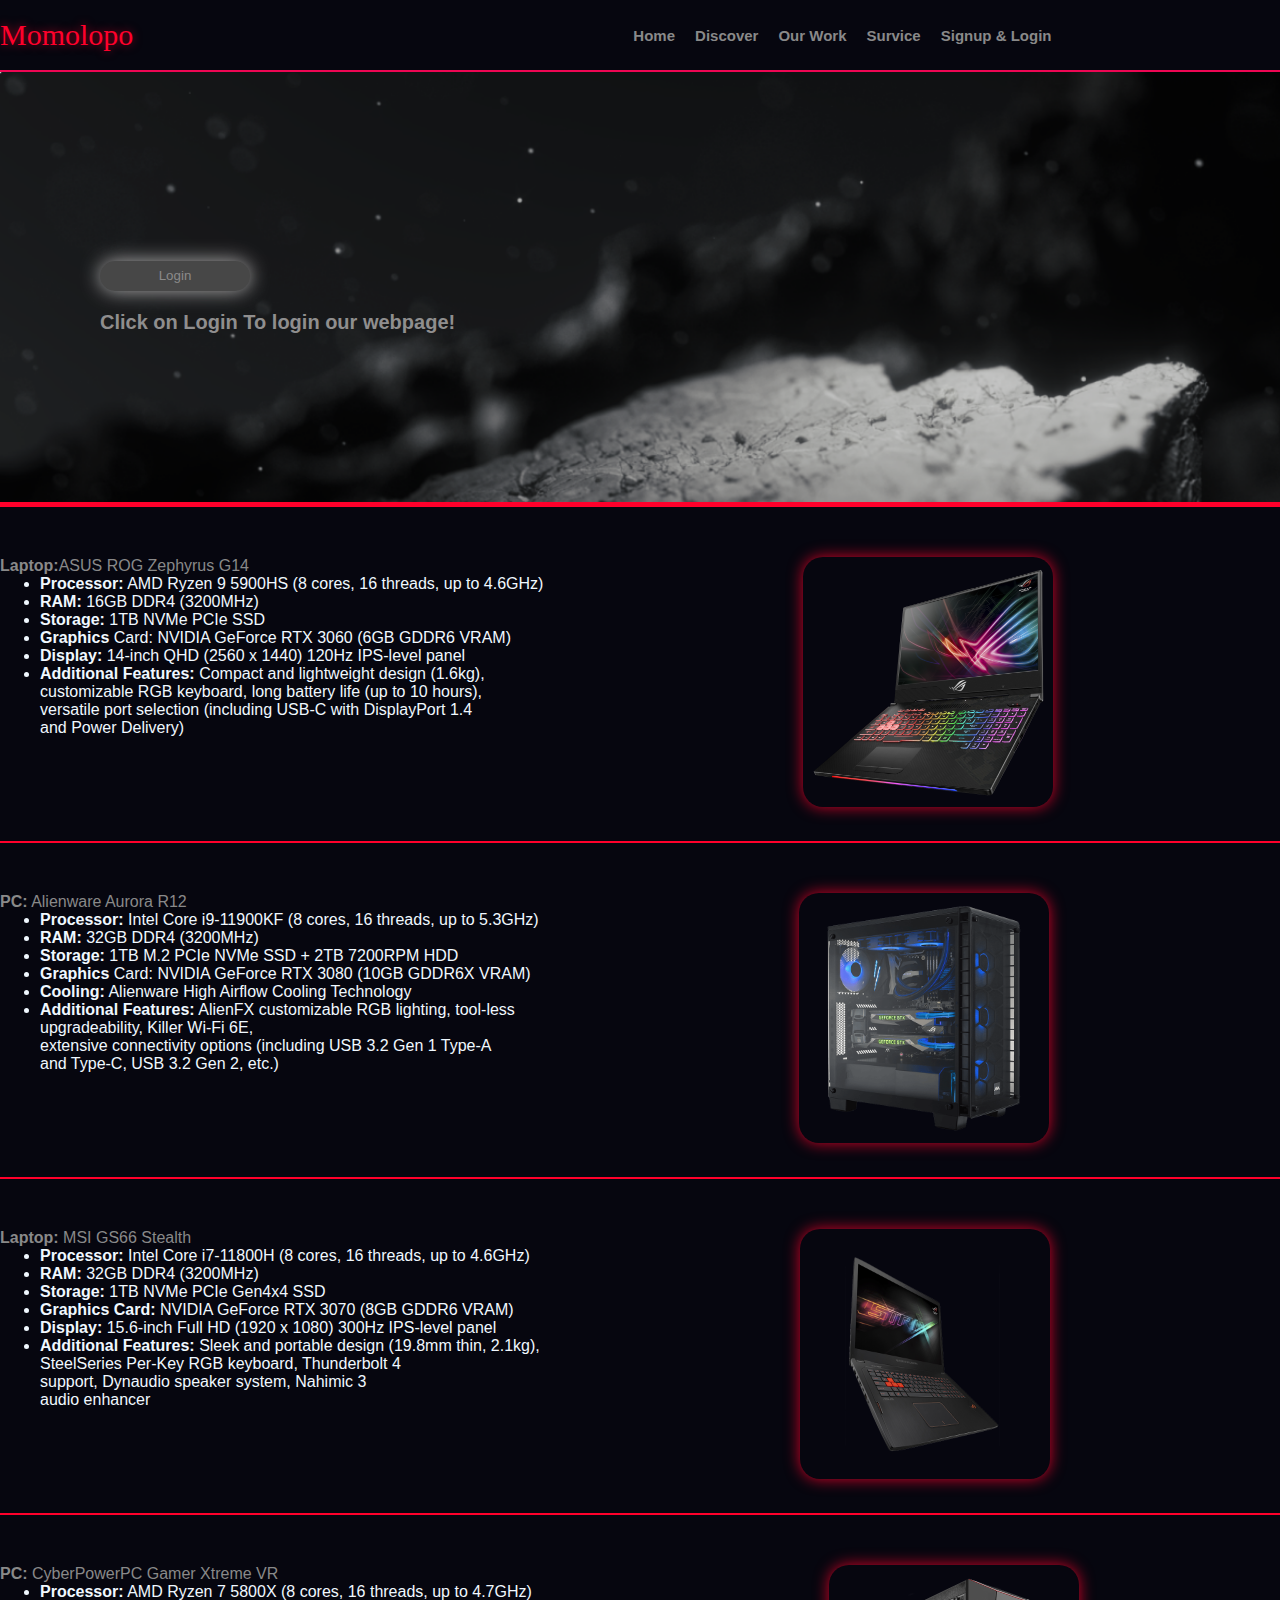
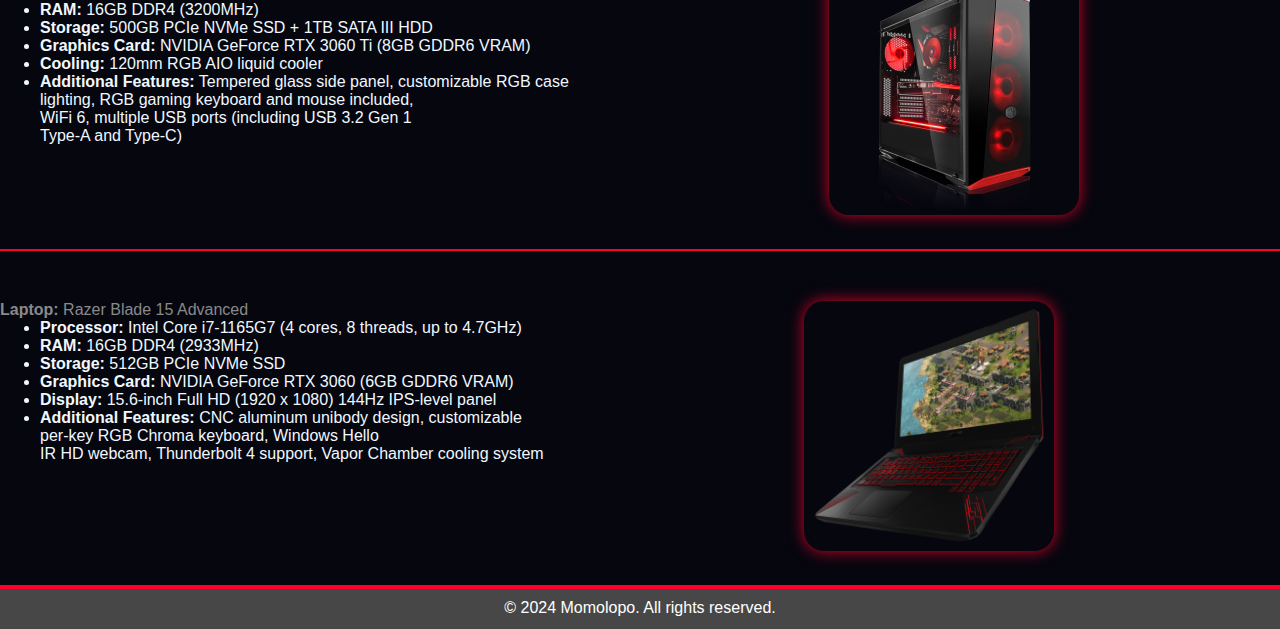
==== index.html @ 538b02d8 "Update index.html" ====
<!DOCTYPE html>
<html lang="en">
<head>
    <meta charset="UTF-8">
    <meta name="viewport" content="width=device-width, initial-scale=1.0">
    <title>Momolopo | home</title>
    <link rel="stylesheet" href="stylemain.css">
    <link rel="stylesheet" href="https://cdnjs.cloudflare.com/ajax/libs/font-awesome/6.5.2/css/all.min.css" integrity="sha512-SnH5WK+bZxgPHs44uWIX+LLJAJ9/2PkPKZ5QiAj6Ta86w+fsb2TkcmfRyVX3pBnMFcV7oQPJkl9QevSCWr3W6A==" crossorigin="anonymous" referrerpolicy="no-referrer" />
</head>
<body>
    <header>
        <a href="#" id="logo">Momolopo</a>
        <nav>
            <a href="#">Home</a>
            <a href="#">Discover</a>
            <a href="#">Our Work</a>
            <a href="#">Survice</a>
            <a href="#">Signup & Login</a>
        </nav>
        <div id="profile">
            <a href="login.html"><i class="fa-solid fa-user"></i></a>
        </div>
    </header>
    <main>
        <section 
        class="front-img">
        <!-- <img 
        src="Screenshot 2024-07-08 133805.png" 
        alt="img.png"
        id="front-imag"> -->
        <div id="log">
            <a href="login.html">
                <input type="button" value="Login" id="btn">
            </a>

            <p id="title">Click on Login To login our webpage!</p>
        </div>
        </section>

        <section id="disc-section">
            <div id="discp">
                <a class="product-link" href="#"><b>Laptop:</b>ASUS ROG Zephyrus G14</a>
                <ul>
                    <li><b>Processor:</b> AMD Ryzen 9 5900HS (8 cores, 16 threads, up to 4.6GHz)</li>
                    <li><b>RAM:</b> 16GB DDR4 (3200MHz)</li>
                    <li><b>Storage:</b> 1TB NVMe PCIe SSD</li>
                    <li><b>Graphics</b> Card: NVIDIA GeForce RTX 3060 (6GB GDDR6 VRAM)</li>
                    <li><b>Display:</b> 14-inch QHD (2560 x 1440) 120Hz IPS-level panel</li>
                    <li><b>Additional Features:</b> Compact and lightweight design (1.6kg), <br>customizable RGB keyboard, long battery life (up to 10 hours),<br> versatile port selection (including USB-C with DisplayPort 1.4 <br>and Power Delivery)</li>
                </ul>
           </div>
           <div id="product-cont">
             <a href="#">
             <img  
                class="product-css"
                src="pngegg.png" 
                alt="img.png">
             </a>
           </div>
        </section>

        <section id="disc-section">
            <div id="discp">
                <a class="product-link" href="#"><b>PC:</b> Alienware Aurora R12</a>
                <ul>
                    <li><b>Processor:</b> Intel Core i9-11900KF (8 cores, 16 threads, up to 5.3GHz)</li>
                    <li><b>RAM:</b> 32GB DDR4 (3200MHz)</li>
                    <li><b>Storage:</b> 1TB M.2 PCIe NVMe SSD + 2TB 7200RPM HDD</li>
                    <li><b>Graphics</b> Card: NVIDIA GeForce RTX 3080 (10GB GDDR6X VRAM)</li>
                    <li><b>Cooling:</b> Alienware High Airflow Cooling Technology</li>
                    <li><b>Additional Features:</b> AlienFX customizable RGB lighting, tool-less <br> upgradeability, Killer Wi-Fi 6E, <br>extensive connectivity options (including USB 3.2 Gen 1 Type-A <br> and Type-C, USB 3.2 Gen 2, etc.)</li>
                </ul>
           </div>
           <div id="product-cont">
             <a href="#">
             <img  
                class="product-css"
                src="pngegg (4).png" 
                alt="img.png">
             </a>
           </div>
        </section>

        <section id="disc-section">
            <div id="discp">
                    <a class="product-link" href="#"><b>Laptop:</b> MSI GS66 Stealth</a>
                    <ul>
                        <li><b>Processor:</b> Intel Core i7-11800H (8 cores, 16 threads, up to 4.6GHz)</li>
                        <li><b>RAM:</b> 32GB DDR4 (3200MHz)</li>
                        <li><b>Storage:</b> 1TB NVMe PCIe Gen4x4 SSD</li>
                        <li><b>Graphics Card:</b> NVIDIA GeForce RTX 3070 (8GB GDDR6 VRAM)</li>
                        <li><b>Display:</b> 15.6-inch Full HD (1920 x 1080) 300Hz IPS-level panel</li>
                        <li><b>Additional Features:</b> Sleek and portable design (19.8mm thin, 2.1kg),<br> SteelSeries Per-Key RGB keyboard, Thunderbolt 4 <br> support, Dynaudio speaker system, Nahimic 3 <br> audio enhancer</li>
                    </ul>
               </div>
                
           <div id="product-cont">
             <a href="#">
             <img  
                class="product-css"
                src="pngegg (3).png" 
                alt="img.png">
             </a>
           </div>
        </section>

        <section id="disc-section">
            <div id="discp">
                <a class="product-link" href="#"><b>PC:</b> CyberPowerPC Gamer Xtreme VR</a>
                <ul>
                    <li><b>Processor:</b> AMD Ryzen 7 5800X (8 cores, 16 threads, up to 4.7GHz)</li>
                    <li><b>RAM:</b> 16GB DDR4 (3200MHz)</li>
                    <li><b>Storage:</b> 500GB PCIe NVMe SSD + 1TB SATA III HDD</li>
                    <li><b>Graphics Card:</b> NVIDIA GeForce RTX 3060 Ti (8GB GDDR6 VRAM)</li>
                    <li><b>Cooling:</b> 120mm RGB AIO liquid cooler</li>
                    <li><b>Additional Features:</b> Tempered glass side panel, customizable RGB case <br>lighting, RGB gaming keyboard and mouse included, <br> WiFi 6, multiple USB ports (including USB 3.2 Gen 1 <br> Type-A and Type-C)</li>
                </ul>
           </div>
           <div id="product-cont">
             <a href="#">
             <img 
                class="product-css"
                src="pngegg (1).png" 
                alt="img.png">
             </a>
           </div>
        </section>

        <section id="disc-section">
            <div id="discp">
                <a class="product-link" href="#"><b>Laptop:</b> Razer Blade 15 Advanced</a>
                <ul>
                    <li><b>Processor:</b> Intel Core i7-1165G7 (4 cores, 8 threads, up to 4.7GHz)</li>
                    <li><b>RAM:</b> 16GB DDR4 (2933MHz)</li>
                    <li><b>Storage:</b> 512GB PCIe NVMe SSD</li>
                    <li><b>Graphics Card:</b> NVIDIA GeForce RTX 3060 (6GB GDDR6 VRAM)</li>
                    <li><b>Display:</b> 15.6-inch Full HD (1920 x 1080) 144Hz IPS-level panel</li>
                    <li><b>Additional Features:</b> CNC aluminum unibody design, customizable <br> per-key RGB Chroma keyboard, Windows  Hello <br>IR HD  webcam, Thunderbolt 4 support, Vapor Chamber cooling system</li>
                </ul>
           </div>
           <div id="product-cont">
             <a href="#">
             <img  
                class="product-css"
                src="pngegg (2).png" 
                alt="img.png">
             </a>
           </div>
        </section>
    </main>
    <footer>
      <p>
        &copy; 2024 Momolopo. All rights reserved.
      </p>
    </footer>
</body>
</html>
---- stylemain.css ----
*{
    margin: 0;
    font-family: 'Gill Sans', 'Gill Sans MT', Calibri, 'Trebuchet MS', sans-serif;

}
header{
    height: 70px;
    background-color: #06060f;
    display: flex;
    align-items: center;
    flex-direction: row;
    border-bottom:2px solid #ee0653;
}
/* molopo logo */
#logo{
    text-decoration: none;
    color: #ff002b;
    font-size: 30px;
    text-shadow: 0 0 10px #ff002b98;
    font-family: fantasy;
}

nav{
    display: flex;
    margin-left: 500px;
}

/* navigation buttons */
nav a{
    text-decoration: none;
    color:#898989;
    font-size: 15px;
    font-weight: 550;
    /* padding: 0 10px; */
    margin-right:20px;
    position: relative;
    transition-duration: 0.3s;
    font-family: 'Franklin Gothic Medium', 'Arial Narrow', Arial, sans-serif;
 }
 
 nav a:hover{
     color: #fff;
 
 }
 
 nav a::before{
     content:'';
     position:absolute;
     bottom: -10px;
     left: 0;
     width: 0%;
     height:3px;
     background-color: #ee0653;
     transition: all .5s;
 }
 
 nav a:hover::before{
     width:100%;
 } 

 #profile{
    margin-left: 20px;
 }

 
 .fa-solid{
    color: #ff002b;
 }

 .front-img{
    height: 350px;
    width: 100%;
    background-image: url(Screenshot\ 2024-07-08\ 133805.png);
    background-repeat: no-repeat;
    background-size: cover;
    display: flex;
    flex-direction: column;
    justify-content: center;
    border-bottom:solid 5px #ff002b;
 }

 #log{
    display: inline;
    margin-left: 100px;
 }
 
 #btn{
    color: #8b8a8a;
    background-color: #474747;
    box-shadow: 0 0 20px #b3b2b2;
    border: none;
    height: 30px;
    width: 150px;
    border-radius: 25px;
    cursor: pointer;
    transition: 0.3s all ;
 }

 #btn:hover{
    background-color: #ff002b;
    color: #06060f;
    box-shadow: 0 0 20px #5c5c5c;
    transform: scale(1.2);
 }

 #title{
    padding-top: 20px;
    /* margin-left: 200px; */
    font-weight: 600;
    font-size: 20px;
    color: #8f8e8e;
 }

 main{
    background-color: #06060f;
    color: aliceblue;
 }

 .product-link{
   text-decoration: none;
   color: #898989;
 }

 #product-cont{
   padding-left: 260px;

 }
 
 .product-css{
   height:250px; 
   width:250px;
   transition: 0.5s all;
   border-radius: 20px;
   box-shadow: 0 0 15px #ff002bd3;
 }

 section{
    display: inline;
    display:flex;
    flex-direction:row;
    padding:50px 0px 30px 0px ;
    border-bottom: 2px solid #ff002b;
 }

 #disc-sect{
    border-bottom: 2px solid #ff002b;
 }

 footer{
   height: 20px;
   width: 100%;
   background-color: #474747;
   border-top:2px solid #ff002b;
   color: #ffffff;
   text-align: center;
   padding: 10px 0;
 }
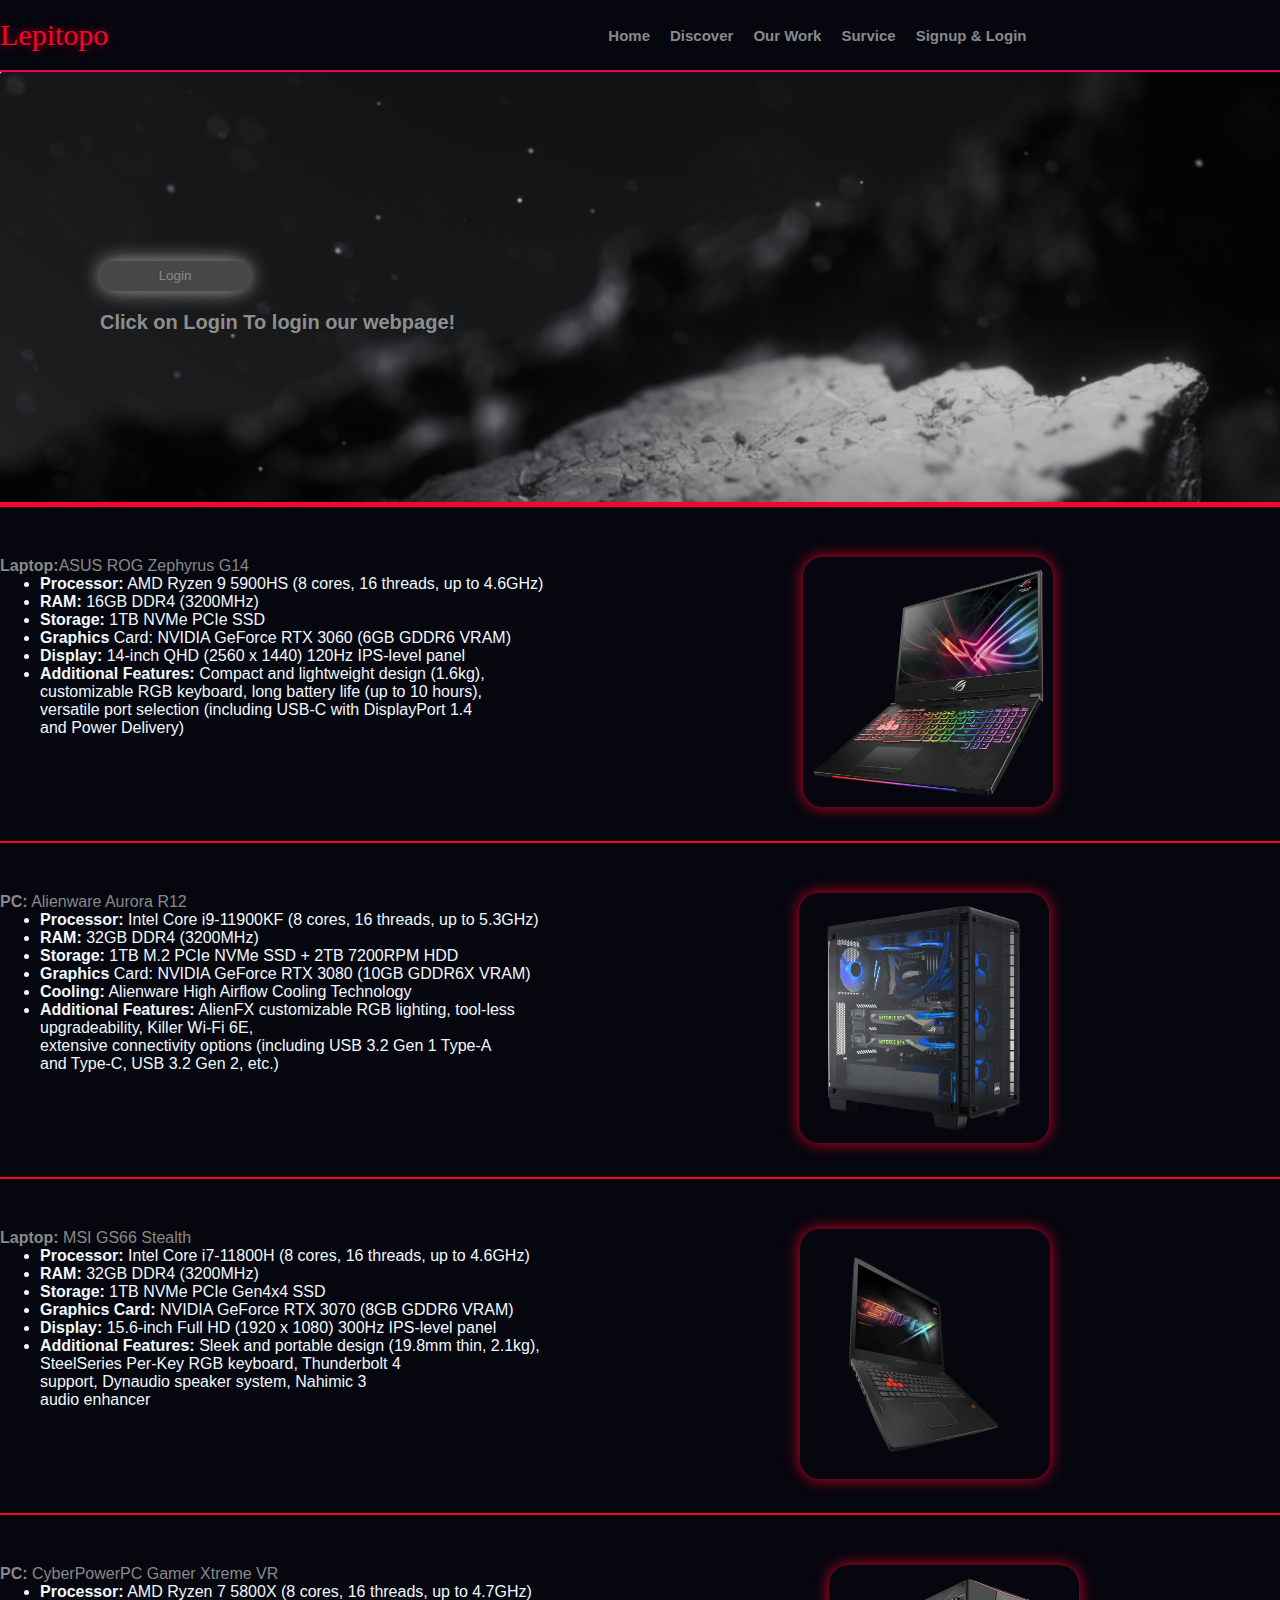
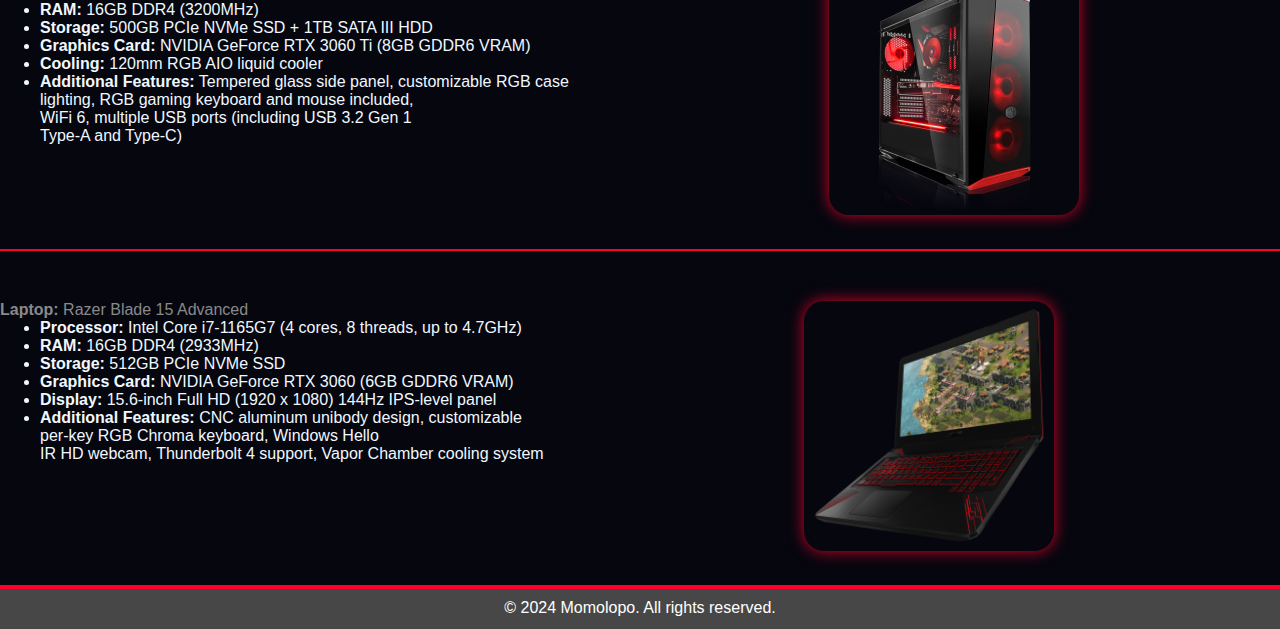
==== commit c44cb3ca: "Update index.html" ====
--- a/index.html
+++ b/index.html
@@ -9,7 +9,7 @@
 </head>
 <body>
     <header>
-        <a href="#" id="logo">Momolopo</a>
+        <a href="#" id="logo">Lepitopo</a>
         <nav>
             <a href="#">Home</a>
             <a href="#">Discover</a>
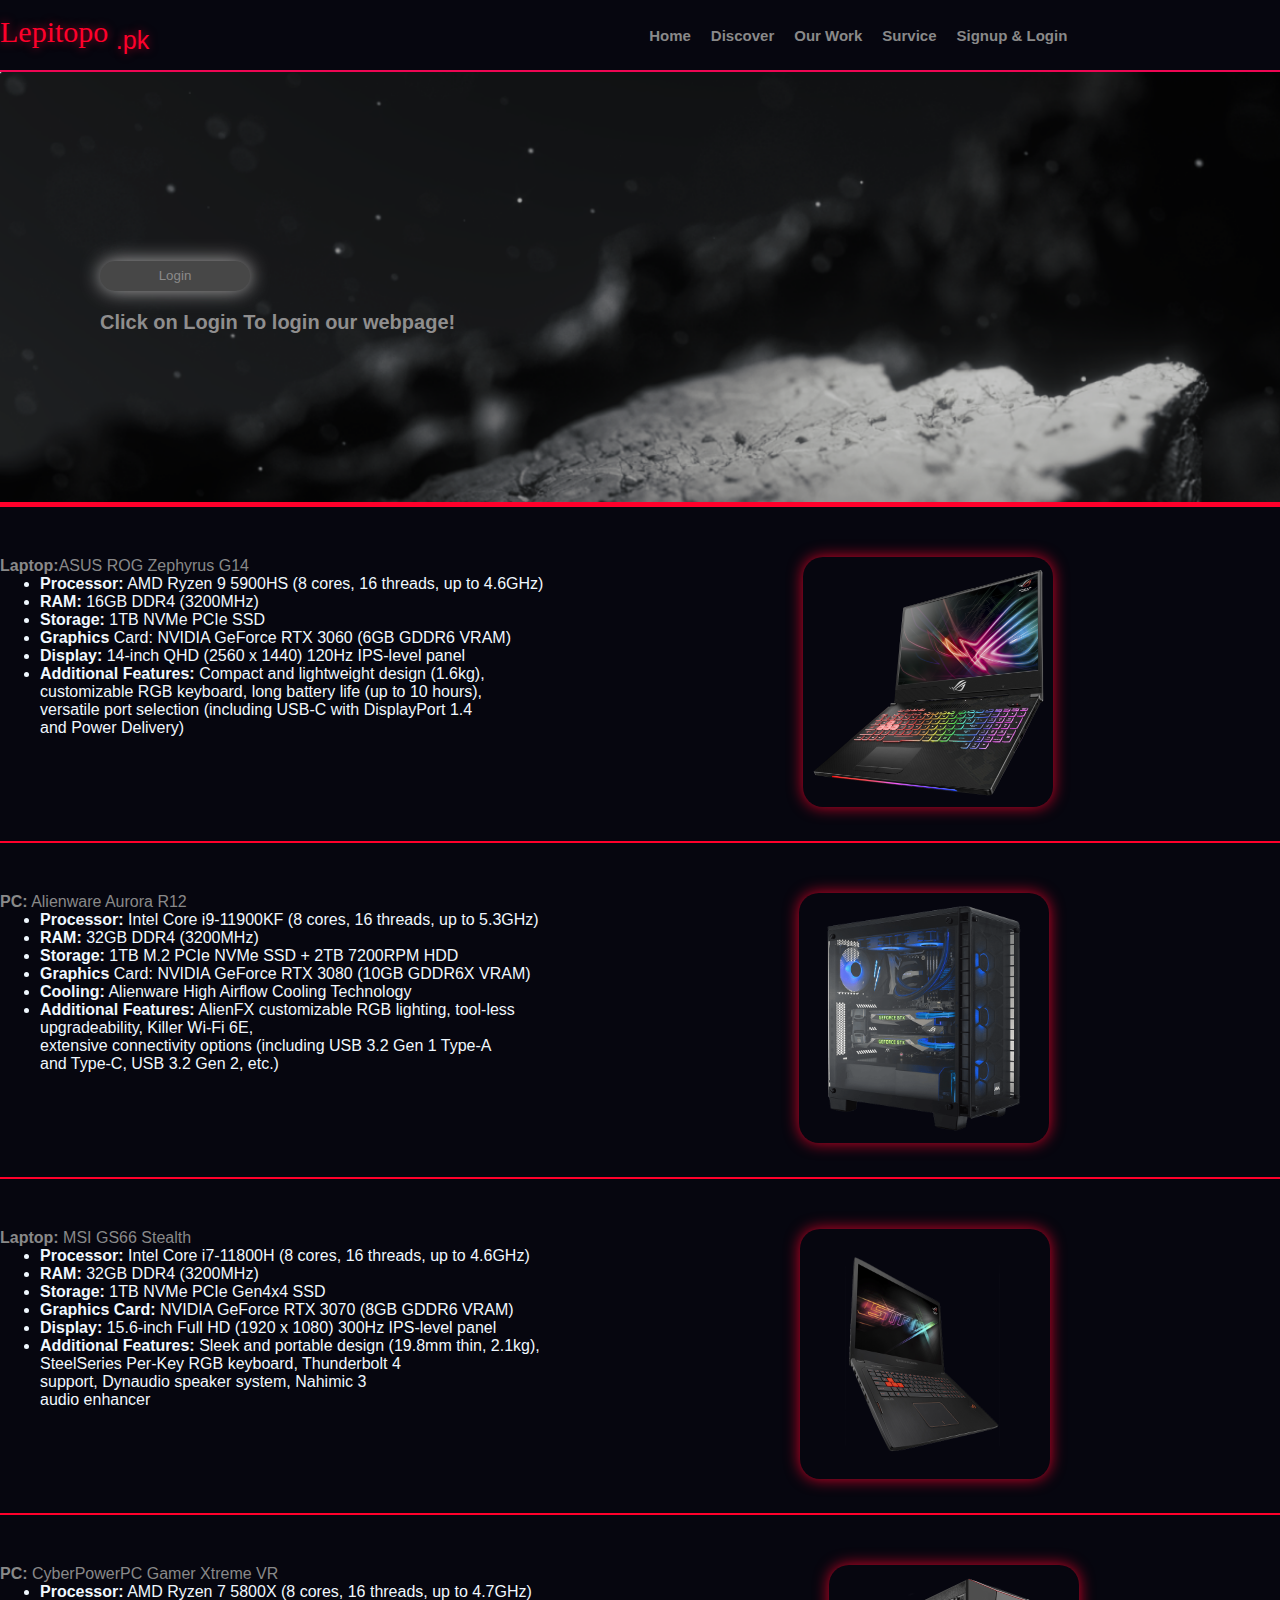
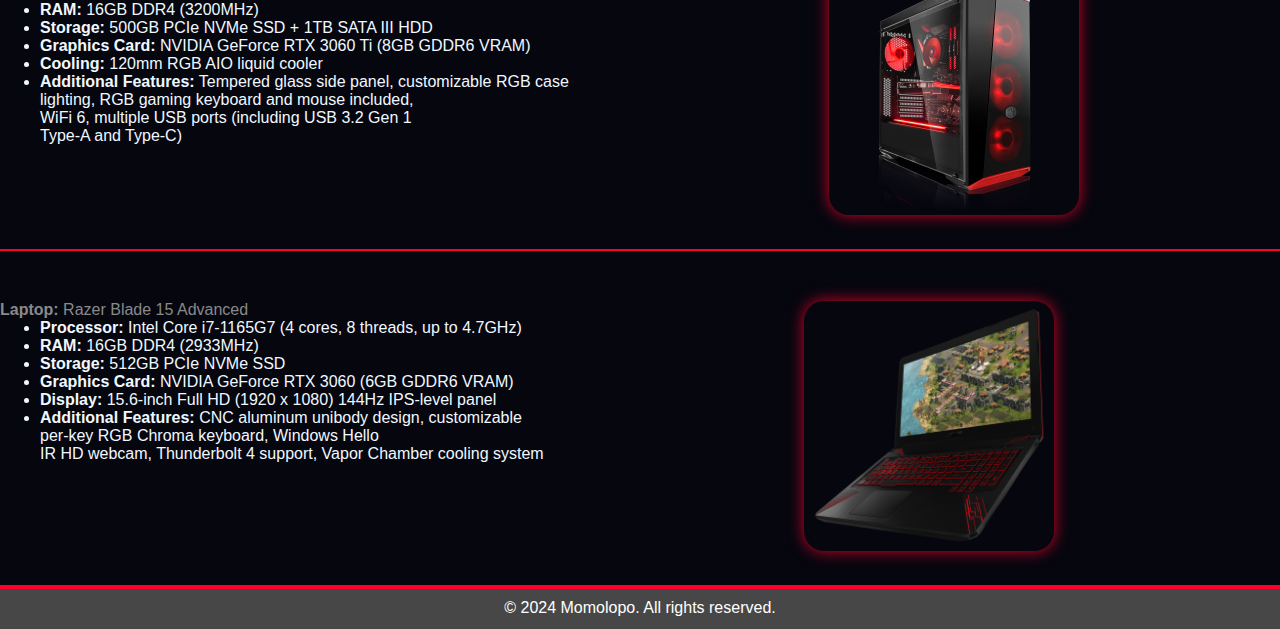
==== commit bed388f9: "Update index.html" ====
--- a/index.html
+++ b/index.html
@@ -9,7 +9,7 @@
 </head>
 <body>
     <header>
-        <a href="#" id="logo">Lepitopo</a>
+        <a href="#" id="logo">Lepitopo <sub>.pk</sub> </a>
         <nav>
             <a href="#">Home</a>
             <a href="#">Discover</a>
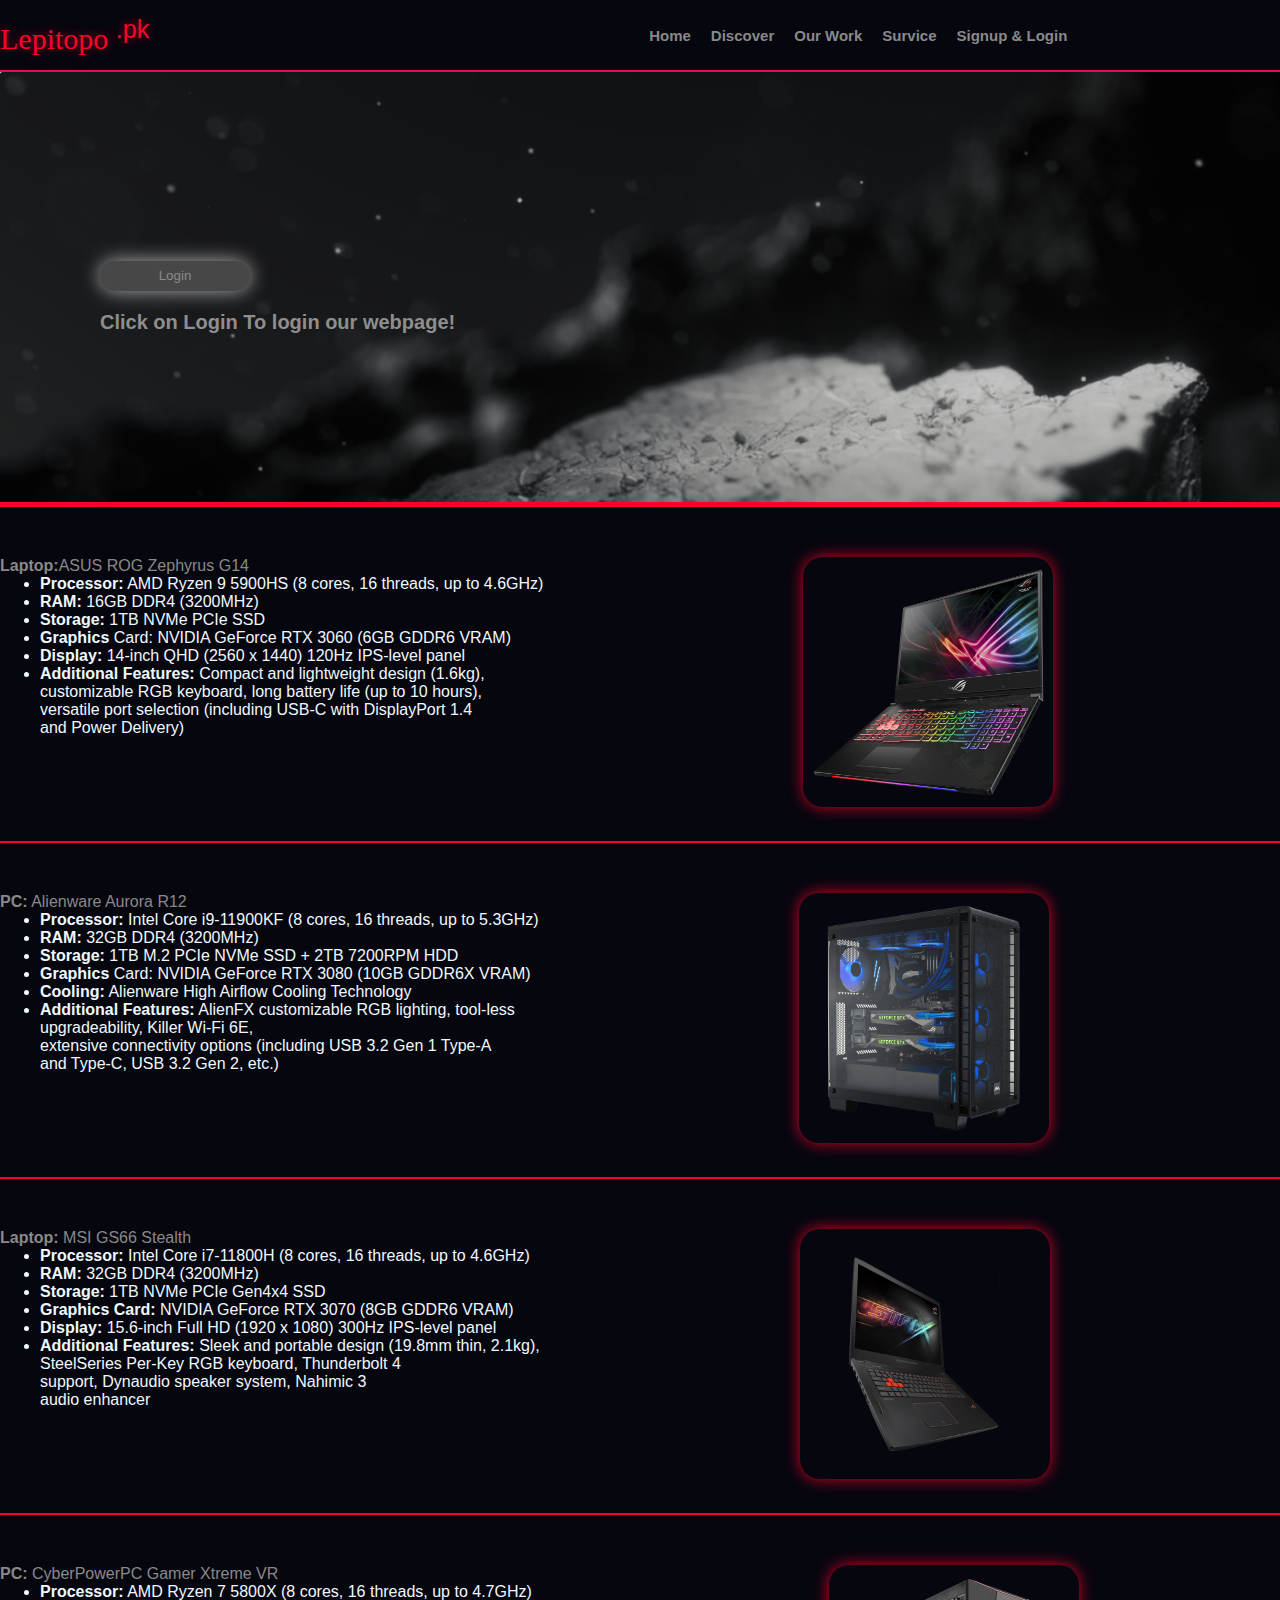
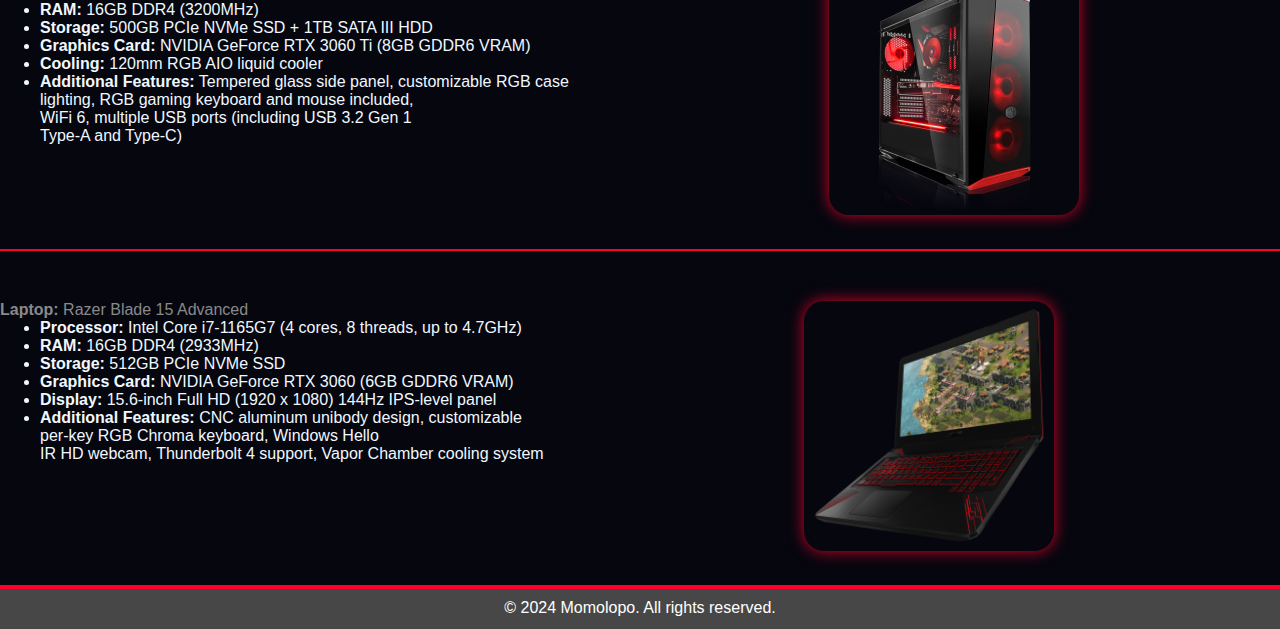
==== commit fcad75eb: "Update index.html" ====
--- a/index.html
+++ b/index.html
@@ -3,13 +3,13 @@
 <head>
     <meta charset="UTF-8">
     <meta name="viewport" content="width=device-width, initial-scale=1.0">
-    <title>Momolopo | home</title>
+    <title>Lepitopo | home</title>
     <link rel="stylesheet" href="stylemain.css">
     <link rel="stylesheet" href="https://cdnjs.cloudflare.com/ajax/libs/font-awesome/6.5.2/css/all.min.css" integrity="sha512-SnH5WK+bZxgPHs44uWIX+LLJAJ9/2PkPKZ5QiAj6Ta86w+fsb2TkcmfRyVX3pBnMFcV7oQPJkl9QevSCWr3W6A==" crossorigin="anonymous" referrerpolicy="no-referrer" />
 </head>
 <body>
     <header>
-        <a href="#" id="logo">Lepitopo <sub>.pk</sub> </a>
+        <a href="#" id="logo">Lepitopo <sup>.pk</sup> </a>
         <nav>
             <a href="#">Home</a>
             <a href="#">Discover</a>
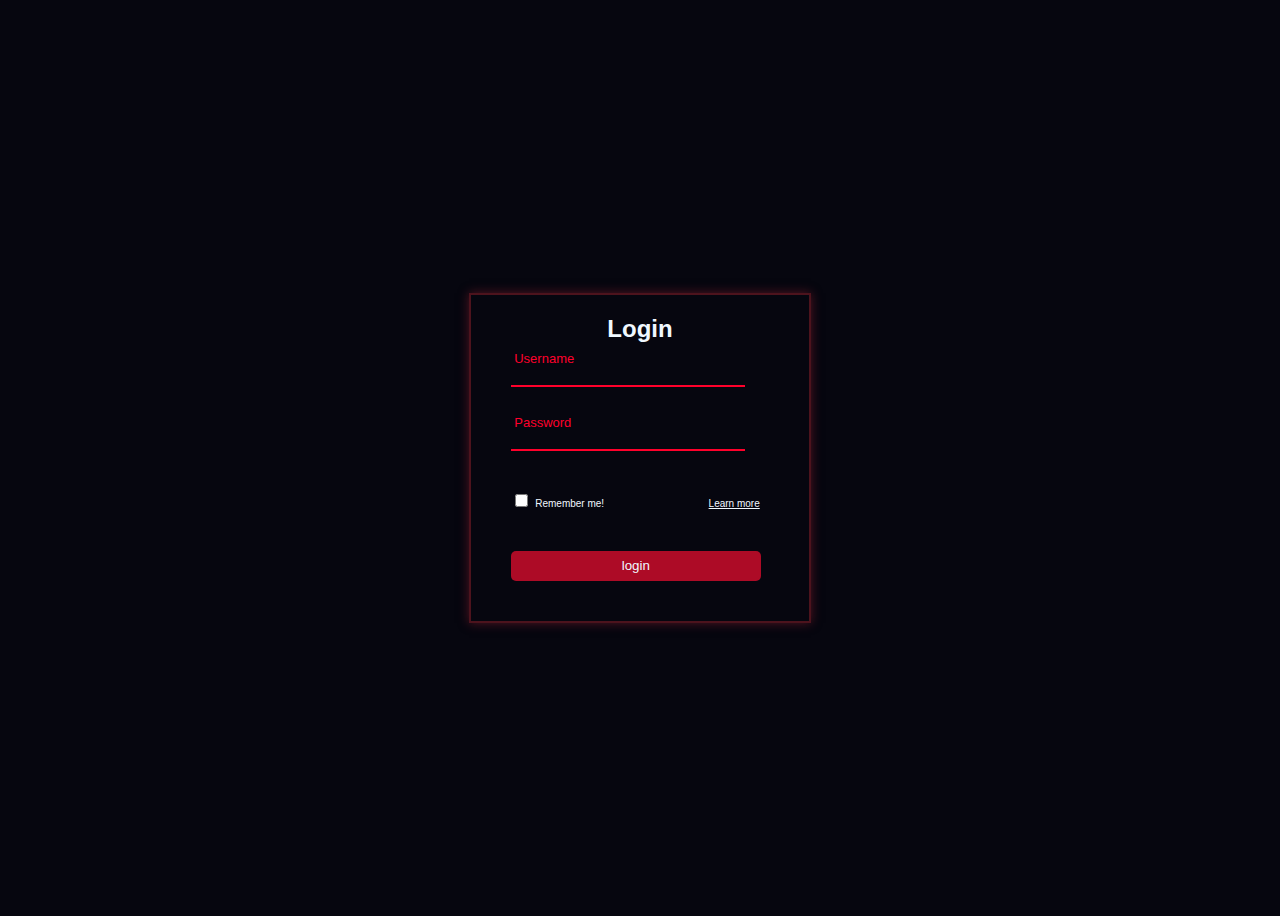
==== commit 17a505cc: "Update and rename login.html to index.html" ====
--- a/index.html
+++ b/index.html
@@ -3,155 +3,32 @@
 <head>
     <meta charset="UTF-8">
     <meta name="viewport" content="width=device-width, initial-scale=1.0">
-    <title>Lepitopo | home</title>
-    <link rel="stylesheet" href="stylemain.css">
-    <link rel="stylesheet" href="https://cdnjs.cloudflare.com/ajax/libs/font-awesome/6.5.2/css/all.min.css" integrity="sha512-SnH5WK+bZxgPHs44uWIX+LLJAJ9/2PkPKZ5QiAj6Ta86w+fsb2TkcmfRyVX3pBnMFcV7oQPJkl9QevSCWr3W6A==" crossorigin="anonymous" referrerpolicy="no-referrer" />
+    <title>Document</title>
+    <link rel="stylesheet" href="style2.css">
 </head>
 <body>
-    <header>
-        <a href="#" id="logo">Lepitopo <sup>.pk</sup> </a>
-        <nav>
-            <a href="#">Home</a>
-            <a href="#">Discover</a>
-            <a href="#">Our Work</a>
-            <a href="#">Survice</a>
-            <a href="#">Signup & Login</a>
-        </nav>
-        <div id="profile">
-            <a href="login.html"><i class="fa-solid fa-user"></i></a>
+    <form action="main.html" method="get">
+        <h2>Login</h2>
+        <div>
+            <input class="name" type="text" name="username" required>
+            <a id="haddings">Username</a>
         </div>
-    </header>
-    <main>
-        <section 
-        class="front-img">
-        <!-- <img 
-        src="Screenshot 2024-07-08 133805.png" 
-        alt="img.png"
-        id="front-imag"> -->
-        <div id="log">
-            <a href="login.html">
-                <input type="button" value="Login" id="btn">
-            </a>
 
-            <p id="title">Click on Login To login our webpage!</p>
+        <div>
+            <input class="pass" type="password" name="password" required>
+            <a id="haddings">Password</a>
         </div>
-        </section>
+        
+        <div>
+            <input type="checkbox" id="chack">
+            <label for="chack">Remember me!</label>
 
-        <section id="disc-section">
-            <div id="discp">
-                <a class="product-link" href="#"><b>Laptop:</b>ASUS ROG Zephyrus G14</a>
-                <ul>
-                    <li><b>Processor:</b> AMD Ryzen 9 5900HS (8 cores, 16 threads, up to 4.6GHz)</li>
-                    <li><b>RAM:</b> 16GB DDR4 (3200MHz)</li>
-                    <li><b>Storage:</b> 1TB NVMe PCIe SSD</li>
-                    <li><b>Graphics</b> Card: NVIDIA GeForce RTX 3060 (6GB GDDR6 VRAM)</li>
-                    <li><b>Display:</b> 14-inch QHD (2560 x 1440) 120Hz IPS-level panel</li>
-                    <li><b>Additional Features:</b> Compact and lightweight design (1.6kg), <br>customizable RGB keyboard, long battery life (up to 10 hours),<br> versatile port selection (including USB-C with DisplayPort 1.4 <br>and Power Delivery)</li>
-                </ul>
-           </div>
-           <div id="product-cont">
-             <a href="#">
-             <img  
-                class="product-css"
-                src="pngegg.png" 
-                alt="img.png">
-             </a>
-           </div>
-        </section>
+            <a id="link" href="#">Learn more</a>
+        </div>
 
-        <section id="disc-section">
-            <div id="discp">
-                <a class="product-link" href="#"><b>PC:</b> Alienware Aurora R12</a>
-                <ul>
-                    <li><b>Processor:</b> Intel Core i9-11900KF (8 cores, 16 threads, up to 5.3GHz)</li>
-                    <li><b>RAM:</b> 32GB DDR4 (3200MHz)</li>
-                    <li><b>Storage:</b> 1TB M.2 PCIe NVMe SSD + 2TB 7200RPM HDD</li>
-                    <li><b>Graphics</b> Card: NVIDIA GeForce RTX 3080 (10GB GDDR6X VRAM)</li>
-                    <li><b>Cooling:</b> Alienware High Airflow Cooling Technology</li>
-                    <li><b>Additional Features:</b> AlienFX customizable RGB lighting, tool-less <br> upgradeability, Killer Wi-Fi 6E, <br>extensive connectivity options (including USB 3.2 Gen 1 Type-A <br> and Type-C, USB 3.2 Gen 2, etc.)</li>
-                </ul>
-           </div>
-           <div id="product-cont">
-             <a href="#">
-             <img  
-                class="product-css"
-                src="pngegg (4).png" 
-                alt="img.png">
-             </a>
-           </div>
-        </section>
-
-        <section id="disc-section">
-            <div id="discp">
-                    <a class="product-link" href="#"><b>Laptop:</b> MSI GS66 Stealth</a>
-                    <ul>
-                        <li><b>Processor:</b> Intel Core i7-11800H (8 cores, 16 threads, up to 4.6GHz)</li>
-                        <li><b>RAM:</b> 32GB DDR4 (3200MHz)</li>
-                        <li><b>Storage:</b> 1TB NVMe PCIe Gen4x4 SSD</li>
-                        <li><b>Graphics Card:</b> NVIDIA GeForce RTX 3070 (8GB GDDR6 VRAM)</li>
-                        <li><b>Display:</b> 15.6-inch Full HD (1920 x 1080) 300Hz IPS-level panel</li>
-                        <li><b>Additional Features:</b> Sleek and portable design (19.8mm thin, 2.1kg),<br> SteelSeries Per-Key RGB keyboard, Thunderbolt 4 <br> support, Dynaudio speaker system, Nahimic 3 <br> audio enhancer</li>
-                    </ul>
-               </div>
-                
-           <div id="product-cont">
-             <a href="#">
-             <img  
-                class="product-css"
-                src="pngegg (3).png" 
-                alt="img.png">
-             </a>
-           </div>
-        </section>
-
-        <section id="disc-section">
-            <div id="discp">
-                <a class="product-link" href="#"><b>PC:</b> CyberPowerPC Gamer Xtreme VR</a>
-                <ul>
-                    <li><b>Processor:</b> AMD Ryzen 7 5800X (8 cores, 16 threads, up to 4.7GHz)</li>
-                    <li><b>RAM:</b> 16GB DDR4 (3200MHz)</li>
-                    <li><b>Storage:</b> 500GB PCIe NVMe SSD + 1TB SATA III HDD</li>
-                    <li><b>Graphics Card:</b> NVIDIA GeForce RTX 3060 Ti (8GB GDDR6 VRAM)</li>
-                    <li><b>Cooling:</b> 120mm RGB AIO liquid cooler</li>
-                    <li><b>Additional Features:</b> Tempered glass side panel, customizable RGB case <br>lighting, RGB gaming keyboard and mouse included, <br> WiFi 6, multiple USB ports (including USB 3.2 Gen 1 <br> Type-A and Type-C)</li>
-                </ul>
-           </div>
-           <div id="product-cont">
-             <a href="#">
-             <img 
-                class="product-css"
-                src="pngegg (1).png" 
-                alt="img.png">
-             </a>
-           </div>
-        </section>
-
-        <section id="disc-section">
-            <div id="discp">
-                <a class="product-link" href="#"><b>Laptop:</b> Razer Blade 15 Advanced</a>
-                <ul>
-                    <li><b>Processor:</b> Intel Core i7-1165G7 (4 cores, 8 threads, up to 4.7GHz)</li>
-                    <li><b>RAM:</b> 16GB DDR4 (2933MHz)</li>
-                    <li><b>Storage:</b> 512GB PCIe NVMe SSD</li>
-                    <li><b>Graphics Card:</b> NVIDIA GeForce RTX 3060 (6GB GDDR6 VRAM)</li>
-                    <li><b>Display:</b> 15.6-inch Full HD (1920 x 1080) 144Hz IPS-level panel</li>
-                    <li><b>Additional Features:</b> CNC aluminum unibody design, customizable <br> per-key RGB Chroma keyboard, Windows  Hello <br>IR HD  webcam, Thunderbolt 4 support, Vapor Chamber cooling system</li>
-                </ul>
-           </div>
-           <div id="product-cont">
-             <a href="#">
-             <img  
-                class="product-css"
-                src="pngegg (2).png" 
-                alt="img.png">
-             </a>
-           </div>
-        </section>
-    </main>
-    <footer>
-      <p>
-        &copy; 2024 Momolopo. All rights reserved.
-      </p>
-    </footer>
+        <div>
+            <input type="submit" value="login" id="btn">
+        </div>
+    </form>
 </body>
 </html>
--- a/style2.css
+++ b/style2.css
@@ -0,0 +1,79 @@
+body{
+    background-color: #06060f;
+    display: flex;
+    align-items: center;
+    justify-content: center;
+    flex-direction: column;
+    font-family: sans-serif;
+    height: 100vh;
+}
+
+h2{
+    color: aliceblue;
+    text-align: center;
+}
+
+.pass,.name{
+    background: transparent;
+    outline: none;
+    border: none;
+    height: 20px;
+    width: 230px;
+    transition: 0.3s all;
+    color: aliceblue;
+    border-bottom: 2px solid #ff002b;
+}
+
+#haddings{
+    font-family: sans-serif;
+    position: relative;
+    right: 235px;
+    font-size: 13px;
+    bottom: 15px;
+    color: #ff002b;
+}
+
+div{
+    margin-bottom: 40px;
+    margin-left: 40px;
+}
+
+form{
+    border: solid 2px#4d131d;
+    box-shadow: 0 0 10px #751a29b0;
+}
+
+.chack{
+    size: 5px;
+}
+
+label{
+    color: aliceblue;
+    font-size: 10px;
+    margin: 0;
+}
+
+#link{
+    color: aliceblue;
+    font-size: 10px;
+    margin-left: 100px;
+
+}
+
+#btn{
+    width: 250px;
+    height: 30px;
+    border-radius: 5px ;
+    border: none;
+    background-color:#ad0b26;
+    color: aliceblue;
+    transition: 0.3s all;
+    cursor: pointer;
+}
+
+#btn:hover{
+   background-color: #ff002b;
+   box-shadow:0 0 20px #ff002bfd;
+   /* border: solid 2px #ff002b; */
+
+}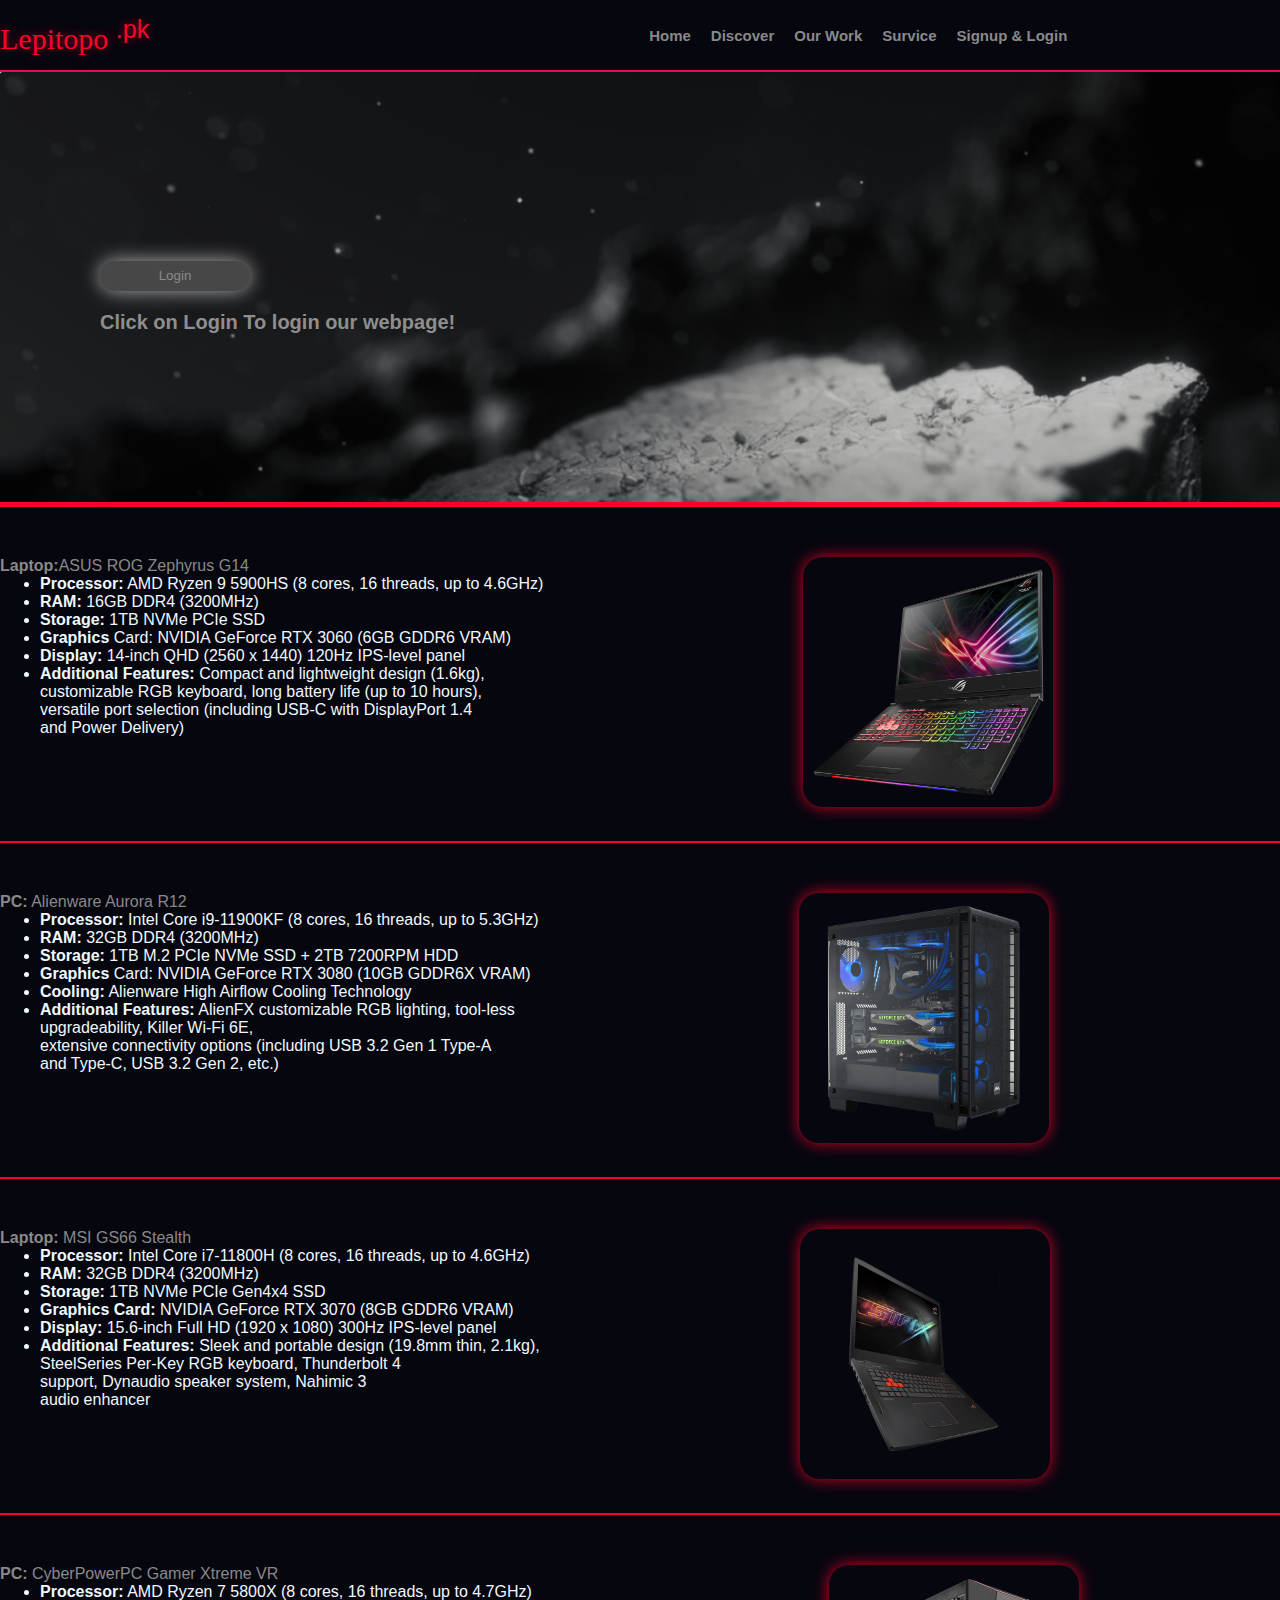
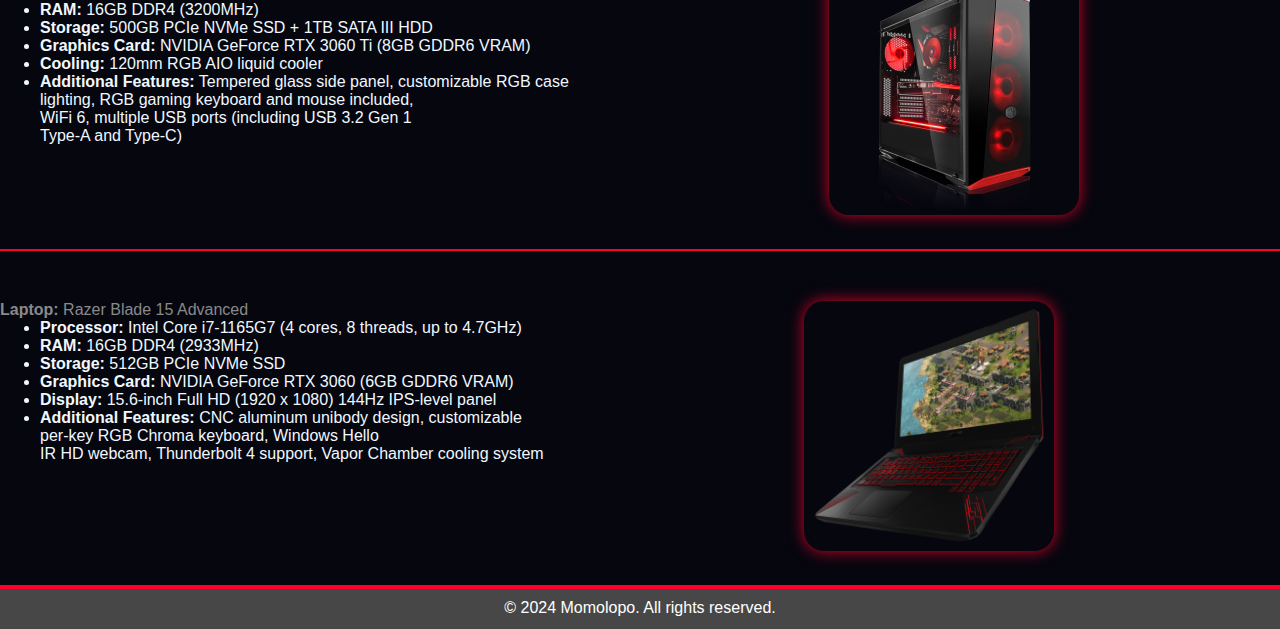
==== commit ab74a4be: "Update and rename main.html to index.html" ====
--- a/index.html
+++ b/index.html
@@ -3,32 +3,155 @@
 <head>
     <meta charset="UTF-8">
     <meta name="viewport" content="width=device-width, initial-scale=1.0">
-    <title>Document</title>
-    <link rel="stylesheet" href="style2.css">
+    <title>Lepitopo | home</title>
+    <link rel="stylesheet" href="stylemain.css">
+    <link rel="stylesheet" href="https://cdnjs.cloudflare.com/ajax/libs/font-awesome/6.5.2/css/all.min.css" integrity="sha512-SnH5WK+bZxgPHs44uWIX+LLJAJ9/2PkPKZ5QiAj6Ta86w+fsb2TkcmfRyVX3pBnMFcV7oQPJkl9QevSCWr3W6A==" crossorigin="anonymous" referrerpolicy="no-referrer" />
 </head>
 <body>
-    <form action="main.html" method="get">
-        <h2>Login</h2>
-        <div>
-            <input class="name" type="text" name="username" required>
-            <a id="haddings">Username</a>
+    <header>
+        <a href="#" id="logo">Lepitopo <sup>.pk</sup> </a>
+        <nav>
+            <a href="#">Home</a>
+            <a href="#">Discover</a>
+            <a href="#">Our Work</a>
+            <a href="#">Survice</a>
+            <a href="#">Signup & Login</a>
+        </nav>
+        <div id="profile">
+            <a href="login.html"><i class="fa-solid fa-user"></i></a>
         </div>
+    </header>
+    <main>
+        <section 
+        class="front-img">
+        <!-- <img 
+        src="Screenshot 2024-07-08 133805.png" 
+        alt="img.png"
+        id="front-imag"> -->
+        <div id="log">
+            <a href="login.html">
+                <input type="button" value="Login" id="btn">
+            </a>
 
-        <div>
-            <input class="pass" type="password" name="password" required>
-            <a id="haddings">Password</a>
+            <p id="title">Click on Login To login our webpage!</p>
         </div>
-        
-        <div>
-            <input type="checkbox" id="chack">
-            <label for="chack">Remember me!</label>
+        </section>
 
-            <a id="link" href="#">Learn more</a>
-        </div>
+        <section id="disc-section">
+            <div id="discp">
+                <a class="product-link" href="#"><b>Laptop:</b>ASUS ROG Zephyrus G14</a>
+                <ul>
+                    <li><b>Processor:</b> AMD Ryzen 9 5900HS (8 cores, 16 threads, up to 4.6GHz)</li>
+                    <li><b>RAM:</b> 16GB DDR4 (3200MHz)</li>
+                    <li><b>Storage:</b> 1TB NVMe PCIe SSD</li>
+                    <li><b>Graphics</b> Card: NVIDIA GeForce RTX 3060 (6GB GDDR6 VRAM)</li>
+                    <li><b>Display:</b> 14-inch QHD (2560 x 1440) 120Hz IPS-level panel</li>
+                    <li><b>Additional Features:</b> Compact and lightweight design (1.6kg), <br>customizable RGB keyboard, long battery life (up to 10 hours),<br> versatile port selection (including USB-C with DisplayPort 1.4 <br>and Power Delivery)</li>
+                </ul>
+           </div>
+           <div id="product-cont">
+             <a href="#">
+             <img  
+                class="product-css"
+                src="pngegg.png" 
+                alt="img.png">
+             </a>
+           </div>
+        </section>
 
-        <div>
-            <input type="submit" value="login" id="btn">
-        </div>
-    </form>
+        <section id="disc-section">
+            <div id="discp">
+                <a class="product-link" href="#"><b>PC:</b> Alienware Aurora R12</a>
+                <ul>
+                    <li><b>Processor:</b> Intel Core i9-11900KF (8 cores, 16 threads, up to 5.3GHz)</li>
+                    <li><b>RAM:</b> 32GB DDR4 (3200MHz)</li>
+                    <li><b>Storage:</b> 1TB M.2 PCIe NVMe SSD + 2TB 7200RPM HDD</li>
+                    <li><b>Graphics</b> Card: NVIDIA GeForce RTX 3080 (10GB GDDR6X VRAM)</li>
+                    <li><b>Cooling:</b> Alienware High Airflow Cooling Technology</li>
+                    <li><b>Additional Features:</b> AlienFX customizable RGB lighting, tool-less <br> upgradeability, Killer Wi-Fi 6E, <br>extensive connectivity options (including USB 3.2 Gen 1 Type-A <br> and Type-C, USB 3.2 Gen 2, etc.)</li>
+                </ul>
+           </div>
+           <div id="product-cont">
+             <a href="#">
+             <img  
+                class="product-css"
+                src="pngegg (4).png" 
+                alt="img.png">
+             </a>
+           </div>
+        </section>
+
+        <section id="disc-section">
+            <div id="discp">
+                    <a class="product-link" href="#"><b>Laptop:</b> MSI GS66 Stealth</a>
+                    <ul>
+                        <li><b>Processor:</b> Intel Core i7-11800H (8 cores, 16 threads, up to 4.6GHz)</li>
+                        <li><b>RAM:</b> 32GB DDR4 (3200MHz)</li>
+                        <li><b>Storage:</b> 1TB NVMe PCIe Gen4x4 SSD</li>
+                        <li><b>Graphics Card:</b> NVIDIA GeForce RTX 3070 (8GB GDDR6 VRAM)</li>
+                        <li><b>Display:</b> 15.6-inch Full HD (1920 x 1080) 300Hz IPS-level panel</li>
+                        <li><b>Additional Features:</b> Sleek and portable design (19.8mm thin, 2.1kg),<br> SteelSeries Per-Key RGB keyboard, Thunderbolt 4 <br> support, Dynaudio speaker system, Nahimic 3 <br> audio enhancer</li>
+                    </ul>
+               </div>
+                
+           <div id="product-cont">
+             <a href="#">
+             <img  
+                class="product-css"
+                src="pngegg (3).png" 
+                alt="img.png">
+             </a>
+           </div>
+        </section>
+
+        <section id="disc-section">
+            <div id="discp">
+                <a class="product-link" href="#"><b>PC:</b> CyberPowerPC Gamer Xtreme VR</a>
+                <ul>
+                    <li><b>Processor:</b> AMD Ryzen 7 5800X (8 cores, 16 threads, up to 4.7GHz)</li>
+                    <li><b>RAM:</b> 16GB DDR4 (3200MHz)</li>
+                    <li><b>Storage:</b> 500GB PCIe NVMe SSD + 1TB SATA III HDD</li>
+                    <li><b>Graphics Card:</b> NVIDIA GeForce RTX 3060 Ti (8GB GDDR6 VRAM)</li>
+                    <li><b>Cooling:</b> 120mm RGB AIO liquid cooler</li>
+                    <li><b>Additional Features:</b> Tempered glass side panel, customizable RGB case <br>lighting, RGB gaming keyboard and mouse included, <br> WiFi 6, multiple USB ports (including USB 3.2 Gen 1 <br> Type-A and Type-C)</li>
+                </ul>
+           </div>
+           <div id="product-cont">
+             <a href="#">
+             <img 
+                class="product-css"
+                src="pngegg (1).png" 
+                alt="img.png">
+             </a>
+           </div>
+        </section>
+
+        <section id="disc-section">
+            <div id="discp">
+                <a class="product-link" href="#"><b>Laptop:</b> Razer Blade 15 Advanced</a>
+                <ul>
+                    <li><b>Processor:</b> Intel Core i7-1165G7 (4 cores, 8 threads, up to 4.7GHz)</li>
+                    <li><b>RAM:</b> 16GB DDR4 (2933MHz)</li>
+                    <li><b>Storage:</b> 512GB PCIe NVMe SSD</li>
+                    <li><b>Graphics Card:</b> NVIDIA GeForce RTX 3060 (6GB GDDR6 VRAM)</li>
+                    <li><b>Display:</b> 15.6-inch Full HD (1920 x 1080) 144Hz IPS-level panel</li>
+                    <li><b>Additional Features:</b> CNC aluminum unibody design, customizable <br> per-key RGB Chroma keyboard, Windows  Hello <br>IR HD  webcam, Thunderbolt 4 support, Vapor Chamber cooling system</li>
+                </ul>
+           </div>
+           <div id="product-cont">
+             <a href="#">
+             <img  
+                class="product-css"
+                src="pngegg (2).png" 
+                alt="img.png">
+             </a>
+           </div>
+        </section>
+    </main>
+    <footer>
+      <p>
+        &copy; 2024 Momolopo. All rights reserved.
+      </p>
+    </footer>
 </body>
 </html>
--- a/stylemain.css
+++ b/stylemain.css
@@ -0,0 +1,161 @@
+*{
+    margin: 0;
+    font-family: 'Gill Sans', 'Gill Sans MT', Calibri, 'Trebuchet MS', sans-serif;
+
+}
+header{
+    height: 70px;
+    background-color: #06060f;
+    display: flex;
+    align-items: center;
+    flex-direction: row;
+    border-bottom:2px solid #ee0653;
+}
+/* molopo logo */
+#logo{
+    text-decoration: none;
+    color: #ff002b;
+    font-size: 30px;
+    text-shadow: 0 0 10px #ff002b98;
+    font-family: fantasy;
+}
+sup{
+    font-size:smaller;
+}
+
+nav{
+    display: flex;
+    margin-left: 500px;
+}
+
+/* navigation buttons */
+nav a{
+    text-decoration: none;
+    color:#898989;
+    font-size: 15px;
+    font-weight: 550;
+    /* padding: 0 10px; */
+    margin-right:20px;
+    position: relative;
+    transition-duration: 0.3s;
+    font-family: 'Franklin Gothic Medium', 'Arial Narrow', Arial, sans-serif;
+ }
+ 
+ nav a:hover{
+     color: #fff;
+ 
+ }
+ 
+ nav a::before{
+     content:'';
+     position:absolute;
+     bottom: -10px;
+     left: 0;
+     width: 0%;
+     height:3px;
+     background-color: #ee0653;
+     transition: all .5s;
+ }
+ 
+ nav a:hover::before{
+     width:100%;
+ } 
+
+ #profile{
+    margin-left: 20px;
+ }
+
+ 
+ .fa-solid{
+    color: #ff002b;
+ }
+
+ .front-img{
+    height: 350px;
+    width: 100%;
+    background-image: url(Screenshot\ 2024-07-08\ 133805.png);
+    background-repeat: no-repeat;
+    background-size: cover;
+    display: flex;
+    flex-direction: column;
+    justify-content: center;
+    border-bottom:solid 5px #ff002b;
+ }
+
+ #log{
+    display: inline;
+    margin-left: 100px;
+ }
+ 
+ #btn{
+    color: #8b8a8a;
+    background-color: #474747;
+    box-shadow: 0 0 20px #b3b2b2;
+    border: none;
+    height: 30px;
+    width: 150px;
+    border-radius: 25px;
+    cursor: pointer;
+    transition: 0.3s all ;
+ }
+
+ #btn:hover{
+    background-color: #ff002b;
+    color: #06060f;
+    box-shadow: 0 0 20px #5c5c5c;
+    transform: scale(1.2);
+ }
+
+ #title{
+    padding-top: 20px;
+    /* margin-left: 200px; */
+    font-weight: 600;
+    font-size: 20px;
+    color: #8f8e8e;
+ }
+
+ main{
+    background-color: #06060f;
+    color: aliceblue;
+ }
+
+ .product-link{
+   text-decoration: none;
+   color: #898989;
+ }
+
+ #product-cont{
+   padding-left: 260px;
+
+ }
+ 
+ .product-css{
+   height:250px; 
+   width:250px;
+   transition: 0.5s all;
+   border-radius: 20px;
+   box-shadow: 0 0 15px #ff002bd3;
+ }
+
+ section{
+    display: inline;
+    display:flex;
+    flex-direction:row;
+    padding:50px 0px 30px 0px ;
+    border-bottom: 2px solid #ff002b;
+ }
+
+ #disc-sect{
+    border-bottom: 2px solid #ff002b;
+ }
+
+ footer{
+   height: 20px;
+   width: 100%;
+   background-color: #474747;
+   border-top:2px solid #ff002b;
+   color: #ffffff;
+   text-align: center;
+   padding: 10px 0;
+ }
+ 
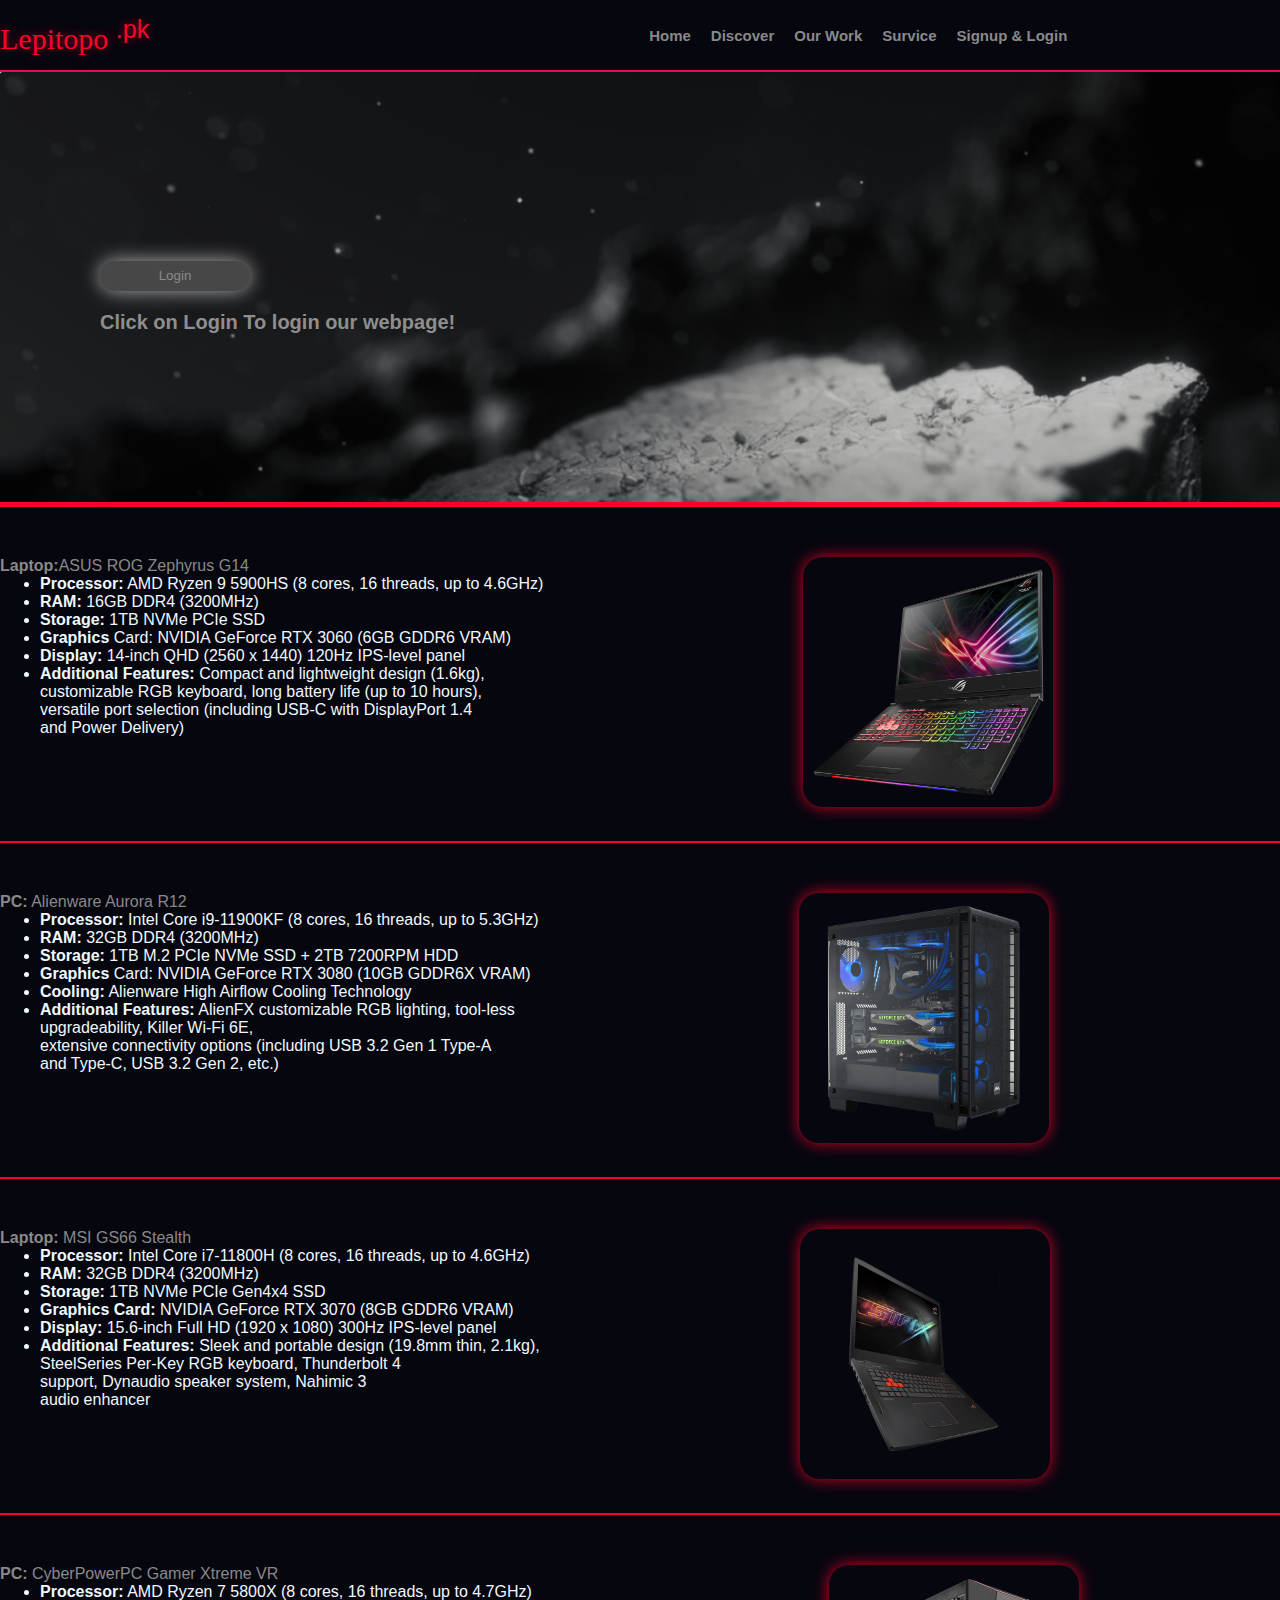
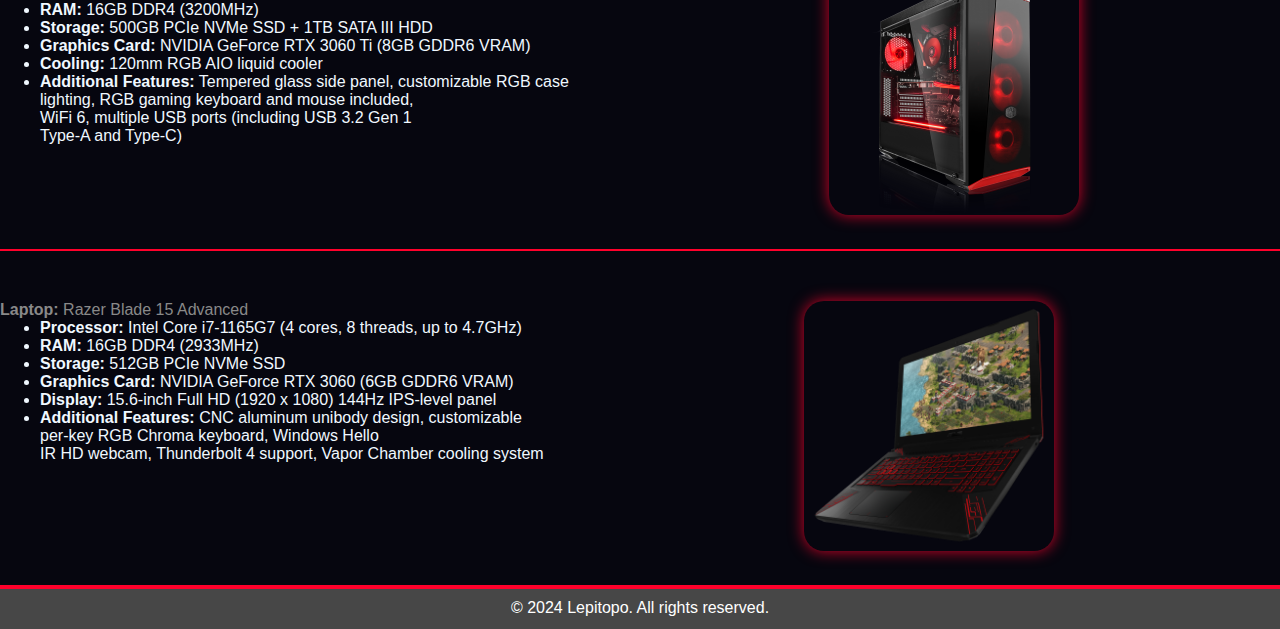
==== commit da21a16b: "Update index.html" ====
--- a/index.html
+++ b/index.html
@@ -150,7 +150,7 @@
     </main>
     <footer>
       <p>
-        &copy; 2024 Momolopo. All rights reserved.
+        &copy; 2024 Lepitopo. All rights reserved.
       </p>
     </footer>
 </body>
